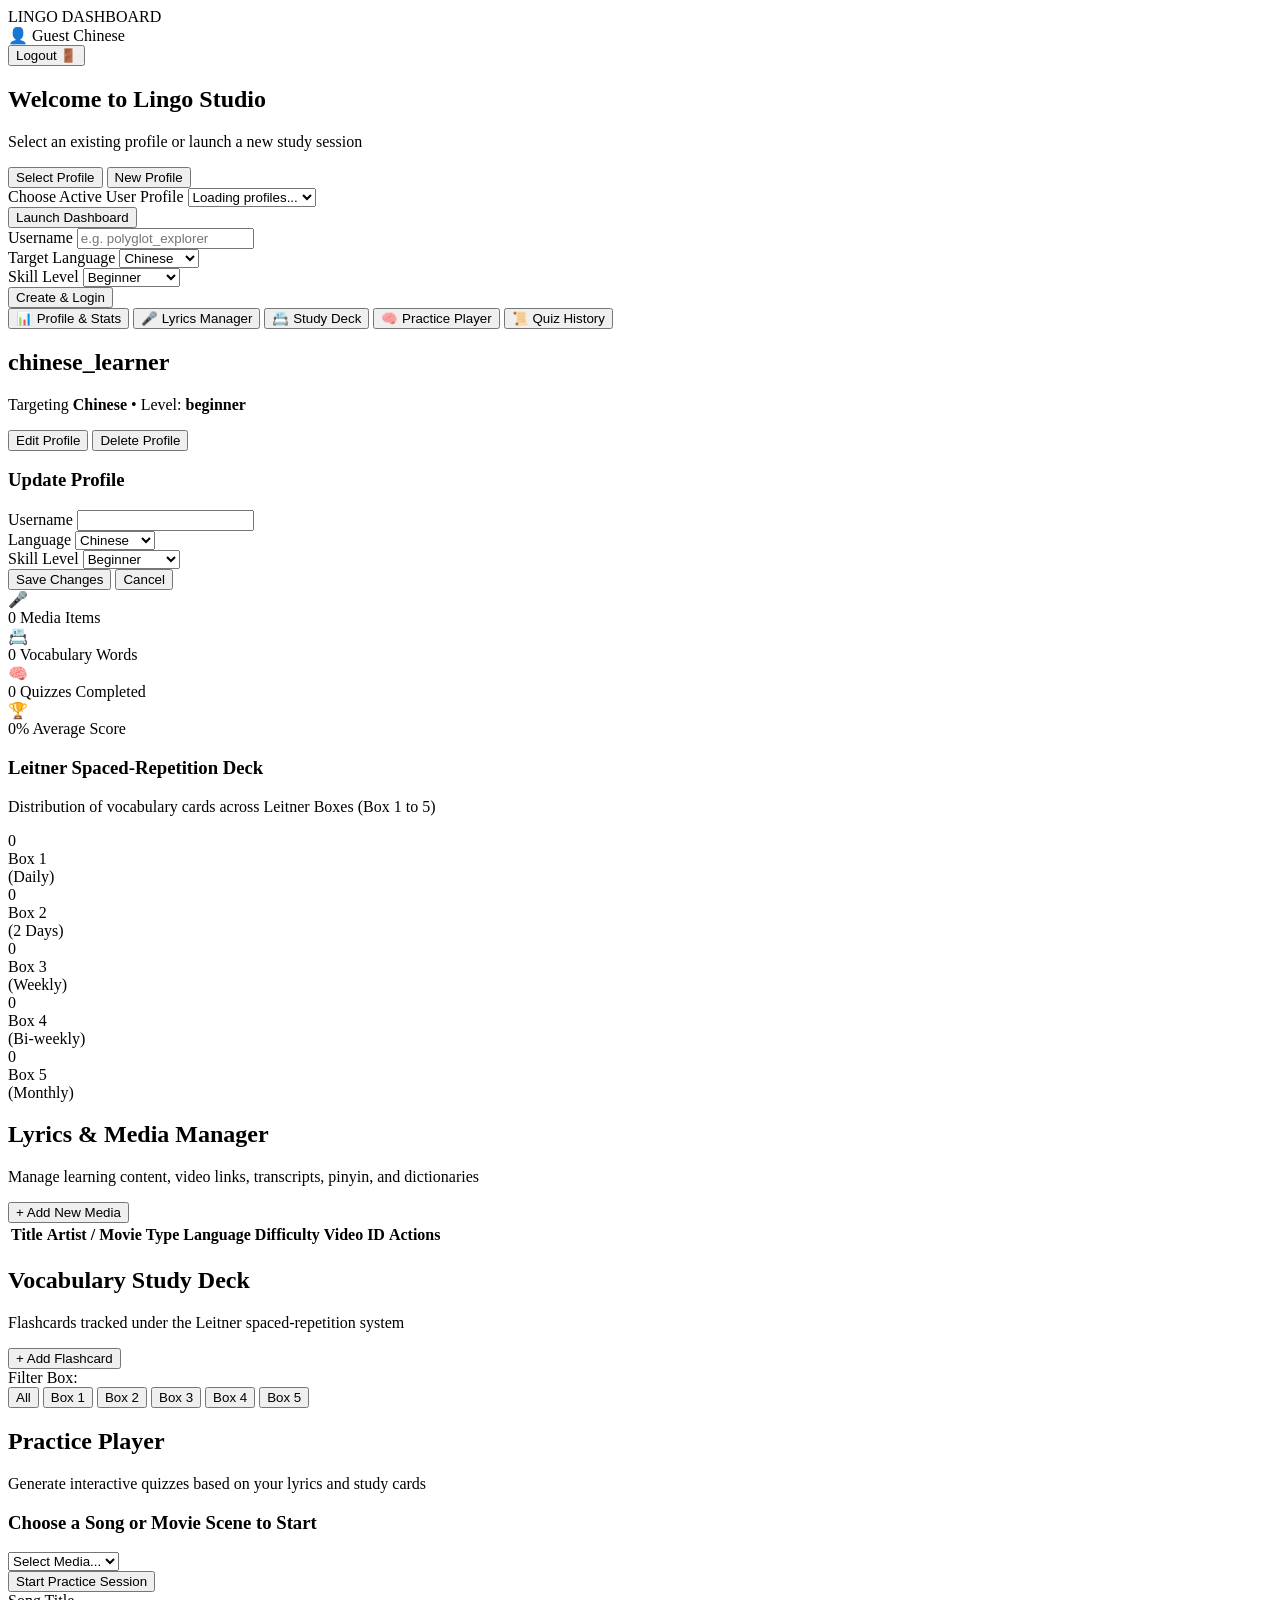
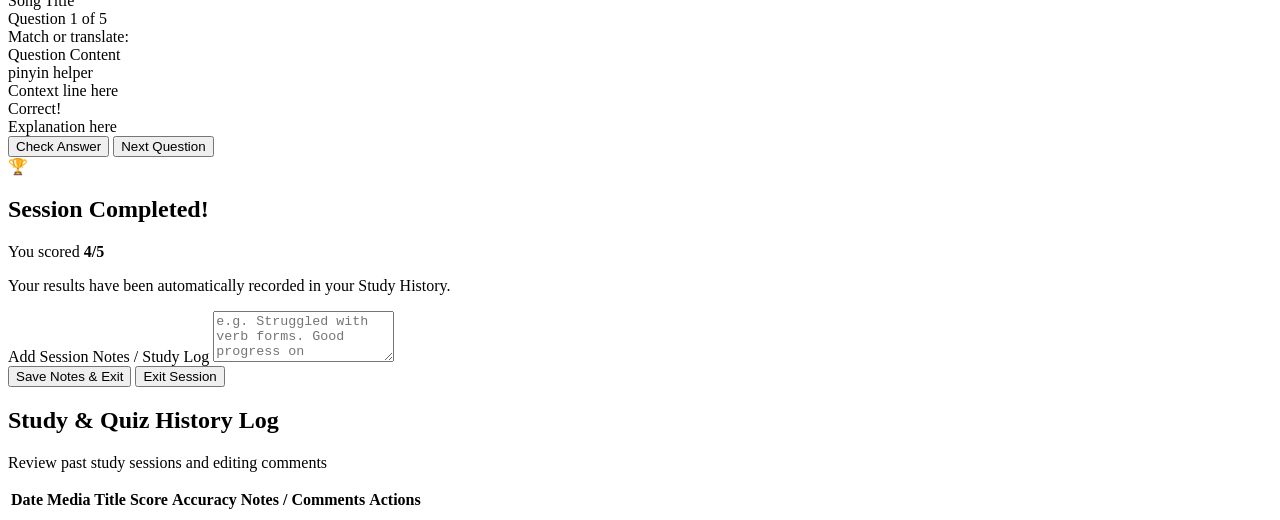
==== app/frontend/index.html @ 64d814b3 "feat: implement user dashboard CRUD operations and Chrome extension auto-save & login authentication" ====
<!DOCTYPE html>
<html lang="en">
<head>
  <meta charset="UTF-8">
  <meta name="viewport" content="width=device-width, initial-scale=1.0">
  <title>Lingo Karaoke - Creator & Study Dashboard</title>
  <!-- Outfit and Orbitron Google Fonts for premium tech look -->
  <link href="https://fonts.googleapis.com/css2?family=Outfit:wght@300;400;500;600;700&family=Orbitron:wght@600;700;800;900&display=swap" rel="stylesheet">
  <link rel="stylesheet" href="/dashboard-assets/style.css">
  <script src="/dashboard-assets/app.js" defer></script>
</head>
<body class="dark-theme">
  <!-- Neon Background Elements -->
  <div class="neon-bg-glow glow-top-left"></div>
  <div class="neon-bg-glow glow-bottom-right"></div>

  <!-- MAIN APP WRAPPER -->
  <div id="app" class="app-wrapper">
    
    <!-- HEADER -->
    <header class="app-header">
      <div class="logo-container">
        <span class="logo-glow">LINGO</span>
        <span class="logo-sub">DASHBOARD</span>
      </div>
      <div class="header-right hidden" id="header-user-badge">
        <div class="user-pill">
          <span class="avatar-icon">👤</span>
          <span id="current-user-name">Guest</span>
          <span class="lang-badge" id="current-user-lang">Chinese</span>
        </div>
        <button id="btn-logout" class="btn btn-logout-icon" title="Logout">Logout 🚪</button>
      </div>
    </header>

    <!-- VIEW 1: AUTHENTICATION (LOGIN / REGISTER) -->
    <main id="view-auth" class="auth-container">
      <div class="auth-card glass-panel">
        <h2 class="auth-title">Welcome to Lingo Studio</h2>
        <p class="auth-subtitle">Select an existing profile or launch a new study session</p>
        
        <!-- Tab selector inside auth -->
        <div class="auth-tabs">
          <button id="tab-btn-login" class="auth-tab-btn active">Select Profile</button>
          <button id="tab-btn-register" class="auth-tab-btn">New Profile</button>
        </div>

        <!-- Section A: Select Profile -->
        <div id="auth-section-login" class="auth-section">
          <form id="form-login">
            <div class="form-group">
              <label for="login-user-select">Choose Active User Profile</label>
              <select id="login-user-select" class="form-input" required>
                <option value="" disabled selected>Loading profiles...</option>
              </select>
            </div>
            <button type="submit" class="btn btn-primary btn-glow btn-full" id="btn-submit-login">
              Launch Dashboard
            </button>
          </form>
        </div>

        <!-- Section B: Create New Profile -->
        <div id="auth-section-register" class="auth-section hidden">
          <form id="form-register">
            <div class="form-group">
              <label for="reg-username">Username</label>
              <input type="text" id="reg-username" class="form-input" placeholder="e.g. polyglot_explorer" required>
            </div>
            <div class="form-group">
              <label for="reg-target-lang">Target Language</label>
              <select id="reg-target-lang" class="form-input" required>
                <option value="Chinese">Chinese</option>
                <option value="Spanish">Spanish</option>
                <option value="German">German</option>
                <option value="Japanese">Japanese</option>
              </select>
            </div>
            <div class="form-group">
              <label for="reg-skill-level">Skill Level</label>
              <select id="reg-skill-level" class="form-input" required>
                <option value="beginner">Beginner</option>
                <option value="intermediate">Intermediate</option>
                <option value="advanced">Advanced</option>
              </select>
            </div>
            <button type="submit" class="btn btn-primary btn-glow btn-full" id="btn-submit-register">
              Create & Login
            </button>
          </form>
        </div>
      </div>
    </main>

    <!-- VIEW 2: DASHBOARD PANEL (HIDDEN BY DEFAULT) -->
    <main id="view-dashboard" class="dashboard-container hidden">
      <!-- SIDEBAR -->
      <aside class="dashboard-sidebar glass-panel">
        <nav class="sidebar-nav">
          <button class="side-tab active" data-tab="stats" id="side-tab-stats">
            <span class="tab-icon">📊</span> <span class="tab-label">Profile & Stats</span>
          </button>
          <button class="side-tab" data-tab="media" id="side-tab-media">
            <span class="tab-icon">🎤</span> <span class="tab-label">Lyrics Manager</span>
          </button>
          <button class="side-tab" data-tab="vocab" id="side-tab-vocab">
            <span class="tab-icon">📇</span> <span class="tab-label">Study Deck</span>
          </button>
          <button class="side-tab" data-tab="practice" id="side-tab-practice">
            <span class="tab-icon">🧠</span> <span class="tab-label">Practice Player</span>
          </button>
          <button class="side-tab" data-tab="history" id="side-tab-history">
            <span class="tab-icon">📜</span> <span class="tab-label">Quiz History</span>
          </button>
        </nav>
      </aside>

      <!-- MAIN CONTENT PANEL -->
      <section class="dashboard-main-content">
        
        <!-- Tab 1: Stats & Profile -->
        <div id="pane-stats" class="pane active">
          <div class="profile-card glass-panel header-highlight">
            <div class="profile-details-flex">
              <div>
                <h2 id="stats-username">chinese_learner</h2>
                <p class="profile-meta">Targeting <strong id="stats-lang">Chinese</strong> • Level: <strong id="stats-level" class="badge">beginner</strong></p>
              </div>
              <div class="profile-actions-inline">
                <button id="btn-edit-profile" class="btn btn-secondary">Edit Profile</button>
                <button id="btn-delete-profile" class="btn btn-danger">Delete Profile</button>
              </div>
            </div>
          </div>

          <!-- Profile Edit Fields (Collapsible/Hidden by default) -->
          <div id="profile-edit-box" class="profile-edit-box glass-panel hidden">
            <h3>Update Profile</h3>
            <form id="form-edit-profile" class="form-grid-3">
              <div class="form-group">
                <label for="edit-username">Username</label>
                <input type="text" id="edit-username" class="form-input" required>
              </div>
              <div class="form-group">
                <label for="edit-target-lang">Language</label>
                <select id="edit-target-lang" class="form-input" required>
                  <option value="Chinese">Chinese</option>
                  <option value="Spanish">Spanish</option>
                  <option value="German">German</option>
                  <option value="Japanese">Japanese</option>
                </select>
              </div>
              <div class="form-group">
                <label for="edit-skill-level">Skill Level</label>
                <select id="edit-skill-level" class="form-input" required>
                  <option value="beginner">Beginner</option>
                  <option value="intermediate">Intermediate</option>
                  <option value="advanced">Advanced</option>
                </select>
              </div>
              <div class="form-actions-span">
                <button type="submit" class="btn btn-primary">Save Changes</button>
                <button type="button" id="btn-cancel-edit-profile" class="btn btn-secondary">Cancel</button>
              </div>
            </form>
          </div>

          <!-- Stats Grid -->
          <div class="stats-grid">
            <div class="stat-box glass-panel">
              <span class="stat-icon">🎤</span>
              <div class="stat-data">
                <span class="stat-value" id="stat-total-media">0</span>
                <span class="stat-title">Media Items</span>
              </div>
            </div>
            <div class="stat-box glass-panel">
              <span class="stat-icon">📇</span>
              <div class="stat-data">
                <span class="stat-value" id="stat-total-vocab">0</span>
                <span class="stat-title">Vocabulary Words</span>
              </div>
            </div>
            <div class="stat-box glass-panel">
              <span class="stat-icon">🧠</span>
              <div class="stat-data">
                <span class="stat-value" id="stat-total-quizzes">0</span>
                <span class="stat-title">Quizzes Completed</span>
              </div>
            </div>
            <div class="stat-box glass-panel">
              <span class="stat-icon">🏆</span>
              <div class="stat-data">
                <span class="stat-value" id="stat-avg-score">0%</span>
                <span class="stat-title">Average Score</span>
              </div>
            </div>
          </div>

          <!-- Leitner box distribution chart container -->
          <div class="chart-container glass-panel">
            <h3>Leitner Spaced-Repetition Deck</h3>
            <p class="chart-subtitle">Distribution of vocabulary cards across Leitner Boxes (Box 1 to 5)</p>
            <div class="leitner-bar-chart">
              <div class="bar-column">
                <div class="bar-fill box1" style="height: 0%" id="box-bar-1">
                  <span class="bar-value" id="box-count-1">0</span>
                </div>
                <span class="bar-label">Box 1<br>(Daily)</span>
              </div>
              <div class="bar-column">
                <div class="bar-fill box2" style="height: 0%" id="box-bar-2">
                  <span class="bar-value" id="box-count-2">0</span>
                </div>
                <span class="bar-label">Box 2<br>(2 Days)</span>
              </div>
              <div class="bar-column">
                <div class="bar-fill box3" style="height: 0%" id="box-bar-3">
                  <span class="bar-value" id="box-count-3">0</span>
                </div>
                <span class="bar-label">Box 3<br>(Weekly)</span>
              </div>
              <div class="bar-column">
                <div class="bar-fill box4" style="height: 0%" id="box-bar-4">
                  <span class="bar-value" id="box-count-4">0</span>
                </div>
                <span class="bar-label">Box 4<br>(Bi-weekly)</span>
              </div>
              <div class="bar-column">
                <div class="bar-fill box5" style="height: 0%" id="box-bar-5">
                  <span class="bar-value" id="box-count-5">0</span>
                </div>
                <span class="bar-label">Box 5<br>(Monthly)</span>
              </div>
            </div>
          </div>
        </div>

        <!-- Tab 2: Lyrics/Media Manager -->
        <div id="pane-media" class="pane">
          <div class="pane-header">
            <div>
              <h2>Lyrics & Media Manager</h2>
              <p>Manage learning content, video links, transcripts, pinyin, and dictionaries</p>
            </div>
            <button id="btn-add-media" class="btn btn-primary btn-glow">+ Add New Media</button>
          </div>

          <div class="table-container glass-panel">
            <table class="data-table" id="table-media">
              <thead>
                <tr>
                  <th>Title</th>
                  <th>Artist / Movie</th>
                  <th>Type</th>
                  <th>Language</th>
                  <th>Difficulty</th>
                  <th>Video ID</th>
                  <th>Actions</th>
                </tr>
              </thead>
              <tbody id="media-list-rows">
                <!-- Media records injected here -->
              </tbody>
            </table>
          </div>
        </div>

        <!-- Tab 3: Vocabulary Study Deck -->
        <div id="pane-vocab" class="pane">
          <div class="pane-header">
            <div>
              <h2>Vocabulary Study Deck</h2>
              <p>Flashcards tracked under the Leitner spaced-repetition system</p>
            </div>
            <button id="btn-add-vocab" class="btn btn-primary btn-glow">+ Add Flashcard</button>
          </div>

          <!-- Filters -->
          <div class="filter-bar glass-panel">
            <span class="filter-label">Filter Box:</span>
            <div class="filter-buttons">
              <button class="filter-btn active" data-box="all">All</button>
              <button class="filter-btn" data-box="1">Box 1</button>
              <button class="filter-btn" data-box="2">Box 2</button>
              <button class="filter-btn" data-box="3">Box 3</button>
              <button class="filter-btn" data-box="4">Box 4</button>
              <button class="filter-btn" data-box="5">Box 5</button>
            </div>
          </div>

          <div class="vocab-grid-container" id="vocab-deck-cards">
            <!-- Cards injected here -->
          </div>
        </div>

        <!-- Tab 4: Practice Player / Quizzes -->
        <div id="pane-practice" class="pane">
          <div class="pane-header">
            <div>
              <h2>Practice Player</h2>
              <p>Generate interactive quizzes based on your lyrics and study cards</p>
            </div>
          </div>

          <!-- Selector -->
          <div id="practice-selector" class="glass-panel text-center">
            <h3>Choose a Song or Movie Scene to Start</h3>
            <div class="form-group width-medium-center">
              <select id="practice-media-select" class="form-input">
                <option value="" disabled selected>Select Media...</option>
              </select>
            </div>
            <button id="btn-start-practice" class="btn btn-primary btn-glow">Start Practice Session</button>
          </div>

          <!-- Active Quiz Area -->
          <div id="practice-active-area" class="practice-active-area glass-panel hidden">
            <div class="quiz-player-header">
              <div class="quiz-player-title" id="quiz-media-title">Song Title</div>
              <div class="quiz-player-status" id="quiz-progress-text">Question 1 of 5</div>
            </div>

            <div class="quiz-card-body">
              <div class="quiz-question-container">
                <div class="quiz-prompt-header">Match or translate:</div>
                <div class="quiz-question-main" id="quiz-question-prompt">Question Content</div>
                <div class="quiz-question-helper" id="quiz-question-pinyin">pinyin helper</div>
                <div class="quiz-question-context-sentence" id="quiz-question-context">Context line here</div>
              </div>

              <!-- Options -->
              <div class="quiz-options-container" id="quiz-options">
                <!-- Dynamic choices or text inputs -->
              </div>

              <!-- Feedback Box -->
              <div class="quiz-feedback-box hidden" id="quiz-feedback-banner">
                <div class="feedback-status" id="quiz-feedback-status">Correct!</div>
                <div class="feedback-desc" id="quiz-feedback-explanation">Explanation here</div>
              </div>

              <!-- Controls -->
              <div class="quiz-footer-actions">
                <button id="btn-submit-quiz-answer" class="btn btn-primary">Check Answer</button>
                <button id="btn-next-quiz-question" class="btn btn-secondary hidden">Next Question</button>
              </div>
            </div>
          </div>

          <!-- Active Quiz Results -->
          <div id="practice-results-area" class="glass-panel text-center hidden">
            <div class="trophy-icon">🏆</div>
            <h2>Session Completed!</h2>
            <p class="results-score-text">You scored <strong id="quiz-results-score">4/5</strong></p>
            <p>Your results have been automatically recorded in your Study History.</p>
            
            <div class="form-group width-medium-center text-left">
              <label for="quiz-results-notes">Add Session Notes / Study Log</label>
              <textarea id="quiz-results-notes" class="form-input" rows="3" placeholder="e.g. Struggled with verb forms. Good progress on pronunciation!"></textarea>
            </div>
            
            <div class="results-actions">
              <button id="btn-save-quiz-notes" class="btn btn-primary">Save Notes & Exit</button>
              <button id="btn-exit-quiz" class="btn btn-secondary">Exit Session</button>
            </div>
          </div>
        </div>

        <!-- Tab 5: Quiz History -->
        <div id="pane-history" class="pane">
          <div class="pane-header">
            <div>
              <h2>Study & Quiz History Log</h2>
              <p>Review past study sessions and editing comments</p>
            </div>
          </div>

          <div class="table-container glass-panel">
            <table class="data-table" id="table-history">
              <thead>
                <tr>
                  <th>Date</th>
                  <th>Media Title</th>
                  <th>Score</th>
                  <th>Accuracy</th>
                  <th>Notes / Comments</th>
                  <th>Actions</th>
                </tr>
              </thead>
              <tbody id="history-list-rows">
                <!-- History logs injected here -->
              </tbody>
            </table>
          </div>
        </div>

      </section>
    </main>

  </div> <!-- /app-wrapper -->

  <!-- ==================== MODAL OVERLAYS ==================== -->

  <!-- 1. ADD/EDIT MEDIA MODAL -->
  <dialog id="modal-media" class="modal glass-panel">
    <div class="modal-header">
      <h3 id="modal-media-title">Add New Media Content</h3>
      <button class="modal-close-btn" id="btn-close-media-modal">×</button>
    </div>
    <form id="form-media">
      <input type="hidden" id="media-form-id">
      <div class="modal-body-grid">
        <div class="form-group">
          <label for="media-title">Title</label>
          <input type="text" id="media-title" class="form-input" required placeholder="e.g. 甜蜜蜜">
        </div>
        <div class="form-group">
          <label for="media-artist">Artist or Director</label>
          <input type="text" id="media-artist" class="form-input" required placeholder="e.g. Teresa Teng">
        </div>
        <div class="form-group">
          <label for="media-type">Media Type</label>
          <select id="media-type" class="form-input" required>
            <option value="song">Song (Karaoke)</option>
            <option value="movie">Movie Scene (Dialogue)</option>
          </select>
        </div>
        <div class="form-group">
          <label for="media-language">Language</label>
          <select id="media-language" class="form-input" required>
            <option value="Chinese">Chinese</option>
            <option value="Spanish">Spanish</option>
            <option value="German">German</option>
            <option value="Japanese">Japanese</option>
          </select>
        </div>
        <div class="form-group">
          <label for="media-difficulty">Difficulty</label>
          <select id="media-difficulty" class="form-input" required>
            <option value="beginner">Beginner</option>
            <option value="intermediate">Intermediate</option>
            <option value="advanced">Advanced</option>
          </select>
        </div>
        <div class="form-group">
          <label for="media-video-id">YouTube Video ID (Optional)</label>
          <input type="text" id="media-video-id" class="form-input" placeholder="e.g. Y3v7XW4sKk8">
        </div>
        <div class="form-group col-span-2">
          <label for="media-original">Original Text / Lyrics (one line per line)</label>
          <textarea id="media-original" class="form-input font-monospace" rows="5" required placeholder="甜蜜蜜 你笑得甜蜜蜜&#10;好像花儿开在春风里"></textarea>
        </div>
        <div class="form-group col-span-2">
          <label for="media-translated">Translated Text (matching original line-by-line)</label>
          <textarea id="media-translated" class="form-input font-monospace" rows="5" required placeholder="Sweetly, you smile so sweetly&#10;As if flowers blooming in the spring breeze"></textarea>
        </div>
        <div class="form-group col-span-2">
          <label for="media-pinyin">Phonetic Guide / Pinyin (Optional, matching line-by-line)</label>
          <textarea id="media-pinyin" class="form-input font-monospace" rows="5" placeholder="tián mì mì, nǐ xiào de tián mì mì&#10;hǎo xiàng huā er kāi zài chūn fēng lǐ"></textarea>
        </div>
      </div>
      <div class="modal-actions">
        <button type="button" class="btn btn-secondary" id="btn-cancel-media">Cancel</button>
        <button type="submit" class="btn btn-primary" id="btn-submit-media">Save Content</button>
      </div>
    </form>
  </dialog>

  <!-- 2. ADD/EDIT FLASHCARD MODAL -->
  <dialog id="modal-vocab" class="modal glass-panel">
    <div class="modal-header">
      <h3 id="modal-vocab-title">Add Vocabulary Flashcard</h3>
      <button class="modal-close-btn" id="btn-close-vocab-modal">×</button>
    </div>
    <form id="form-vocab">
      <input type="hidden" id="vocab-form-id">
      <div class="modal-body-grid">
        <div class="form-group">
          <label for="vocab-word">Foreign Word / Phrase</label>
          <input type="text" id="vocab-word" class="form-input" required placeholder="e.g. 甜蜜蜜">
        </div>
        <div class="form-group">
          <label for="vocab-pinyin">Pinyin / Phonetic (Optional)</label>
          <input type="text" id="vocab-pinyin" class="form-input" placeholder="e.g. tián mì mì">
        </div>
        <div class="form-group col-span-2">
          <label for="vocab-translation">Translation / Definition</label>
          <input type="text" id="vocab-translation" class="form-input" required placeholder="e.g. Sweetly / sweet as honey">
        </div>
        <div class="form-group col-span-2">
          <label for="vocab-context">Context Sentence (where encountered)</label>
          <textarea id="vocab-context" class="form-input" rows="2" required placeholder="e.g. 甜蜜蜜你笑得甜蜜蜜"></textarea>
        </div>
        <div class="form-group">
          <label for="vocab-box">Leitner Box (1 - 5)</label>
          <select id="vocab-box" class="form-input" required>
            <option value="1">Box 1 (Daily)</option>
            <option value="2">Box 2 (2 Days)</option>
            <option value="3">Box 3 (Weekly)</option>
            <option value="4">Box 4 (Bi-weekly)</option>
            <option value="5">Box 5 (Monthly)</option>
          </select>
        </div>
        <div class="form-group">
          <label for="vocab-next-review">Next Review Date</label>
          <input type="date" id="vocab-next-review" class="form-input" required>
        </div>
      </div>
      <div class="modal-actions">
        <button type="button" class="btn btn-secondary" id="btn-cancel-vocab">Cancel</button>
        <button type="submit" class="btn btn-primary" id="btn-submit-vocab">Save Flashcard</button>
      </div>
    </form>
  </dialog>

  <!-- 3. EDIT QUIZ HISTORY MODAL -->
  <dialog id="modal-history" class="modal glass-panel">
    <div class="modal-header">
      <h3>Edit Study Session Log</h3>
      <button class="modal-close-btn" id="btn-close-history-modal">×</button>
    </div>
    <form id="form-history">
      <input type="hidden" id="history-form-id">
      <div class="form-group">
        <label for="history-notes">Study Notes / Observations</label>
        <textarea id="history-notes" class="form-input" rows="4" required placeholder="Write details about what went well, what to practice next, etc."></textarea>
      </div>
      <div class="modal-actions">
        <button type="button" class="btn btn-secondary" id="btn-cancel-history">Cancel</button>
        <button type="submit" class="btn btn-primary">Save Notes</button>
      </div>
    </form>
  </dialog>

</body>
</html>
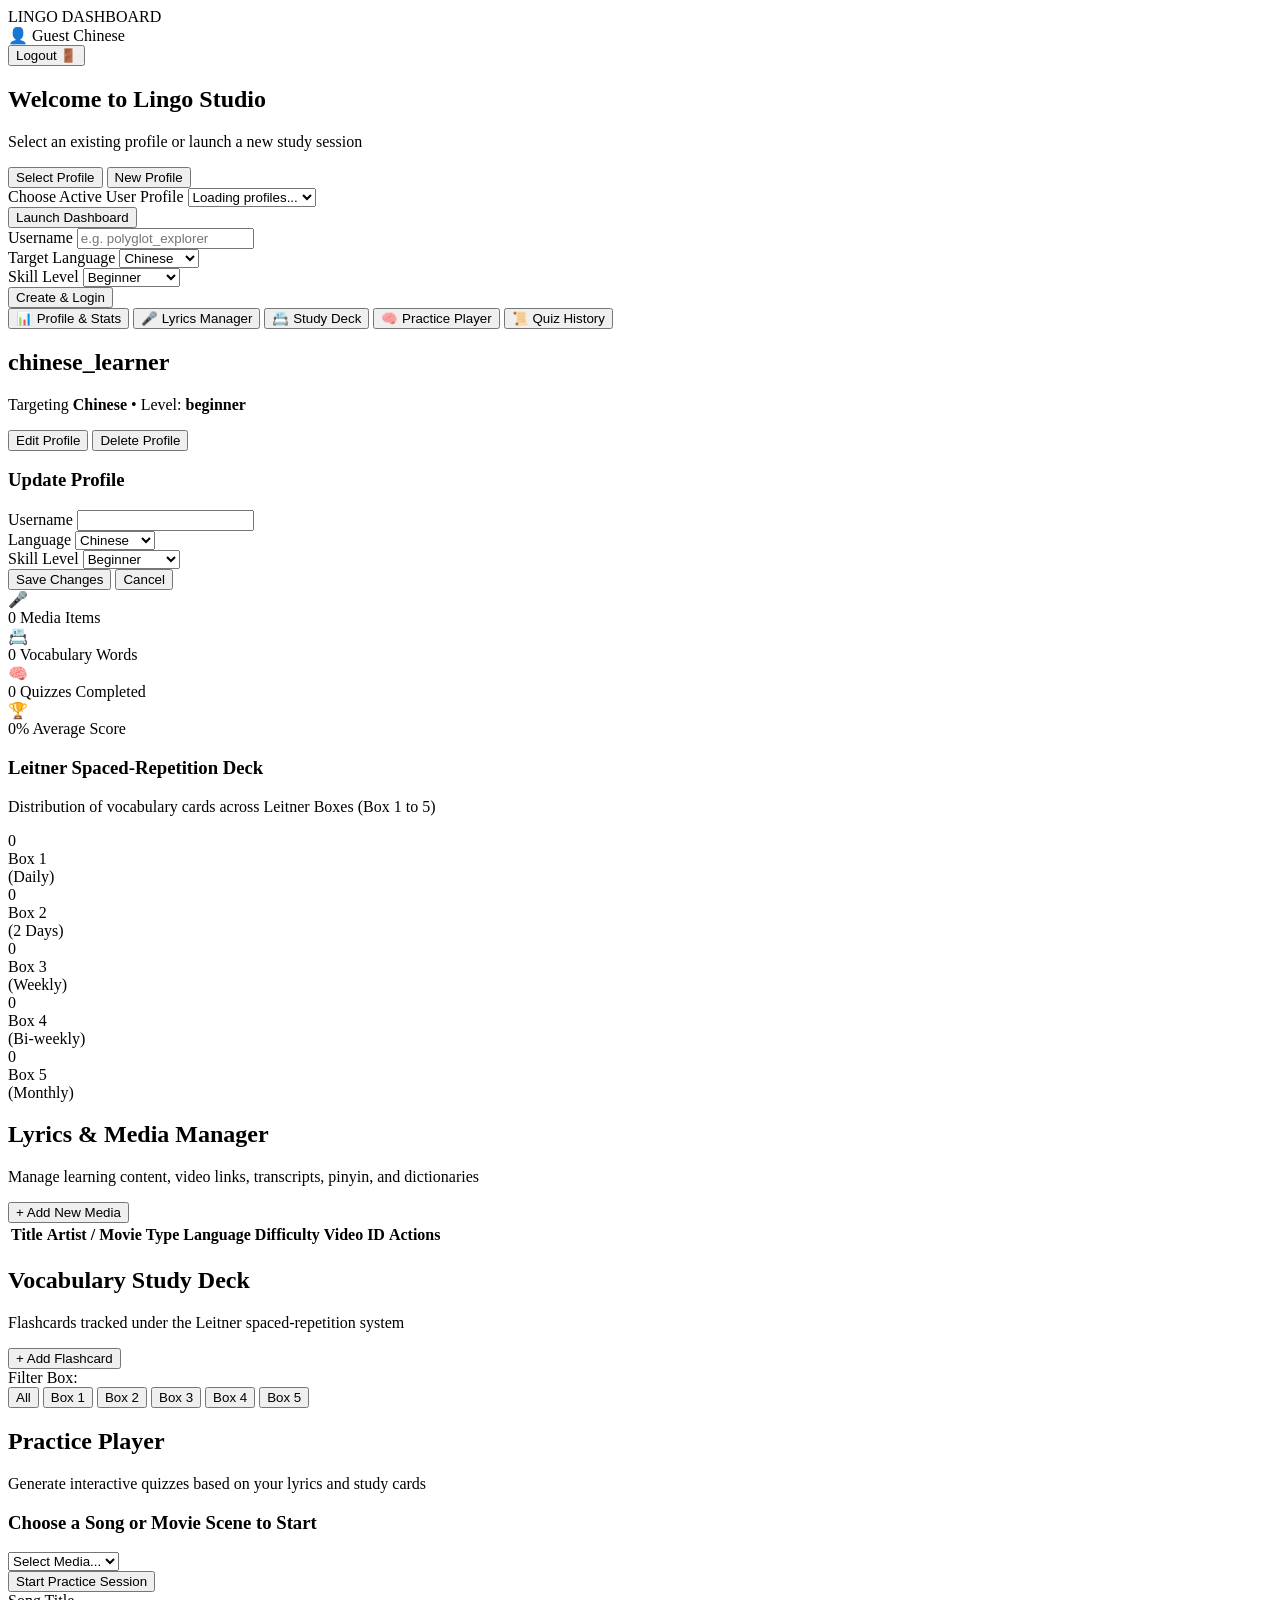
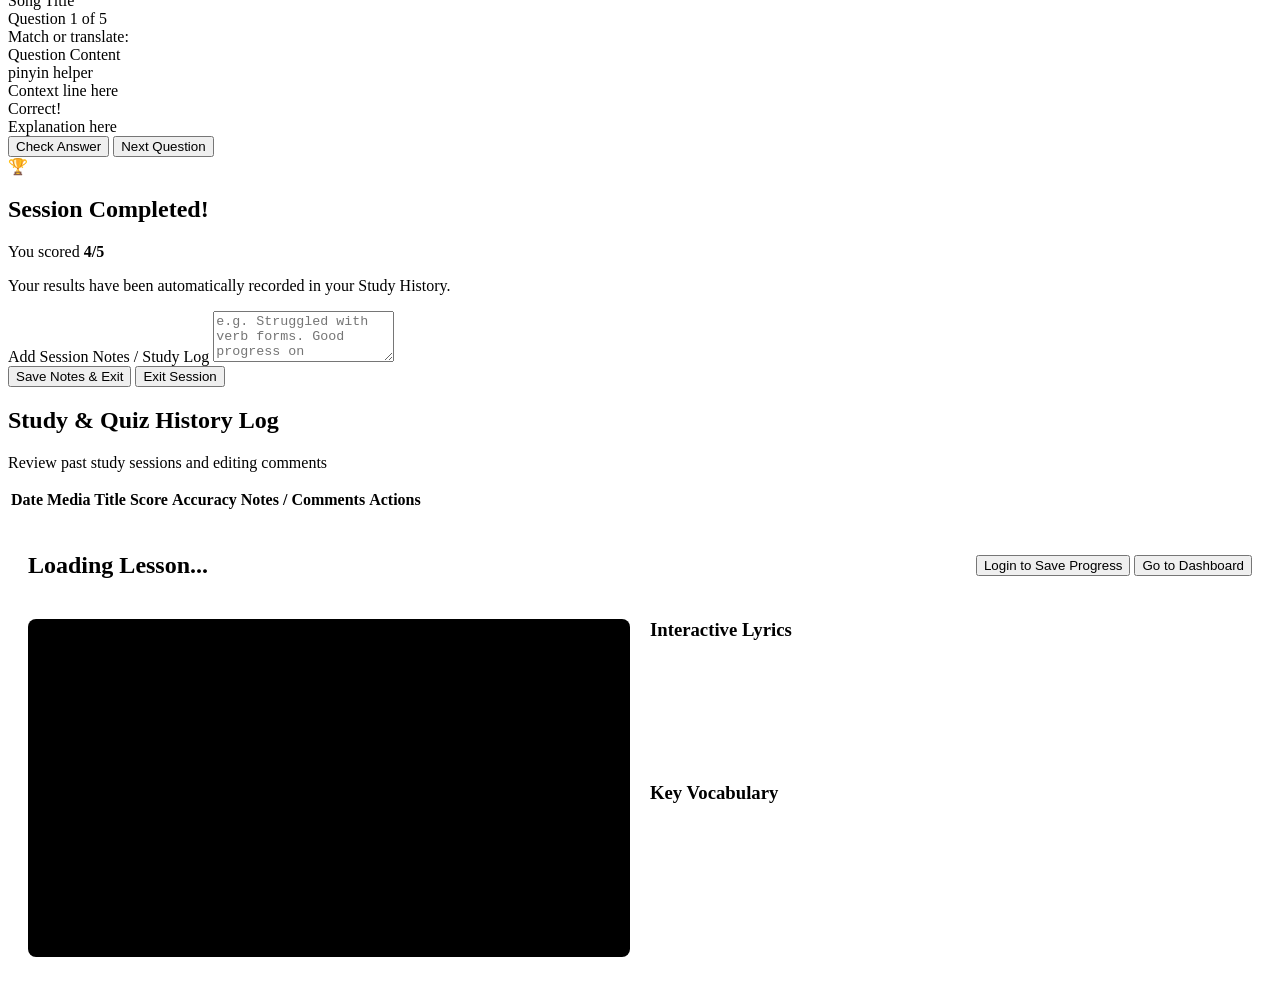
==== commit 440fce02: "feat: Transition to SaaS model with unauthenticated lesson sharing, web player, and spaced repetitio" ====
--- a/app/frontend/index.html
+++ b/app/frontend/index.html
@@ -7,6 +7,7 @@
   <!-- Outfit and Orbitron Google Fonts for premium tech look -->
   <link href="https://fonts.googleapis.com/css2?family=Outfit:wght@300;400;500;600;700&family=Orbitron:wght@600;700;800;900&display=swap" rel="stylesheet">
   <link rel="stylesheet" href="/dashboard-assets/style.css">
+  <script src="https://www.youtube.com/iframe_api"></script>
   <script src="/dashboard-assets/app.js" defer></script>
 </head>
 <body class="dark-theme">
@@ -398,6 +399,29 @@
       </section>
     </main>
 
+    <!-- VIEW 3: SHARED LESSON (UNAUTHENTICATED) -->
+    <main id="view-shared-lesson" class="shared-lesson-container hidden" style="flex-grow: 1; padding: 20px; overflow-y: auto;">
+      <header class="lesson-header" style="display: flex; justify-content: space-between; align-items: center; margin-bottom: 20px;">
+        <h2 id="lesson-title">Loading Lesson...</h2>
+        <div class="lesson-actions">
+          <button id="btn-lesson-login" class="btn btn-secondary btn-glow">Login to Save Progress</button>
+          <button id="btn-lesson-dashboard" class="btn btn-primary btn-glow hidden">Go to Dashboard</button>
+        </div>
+      </header>
+      <div class="lesson-content-grid" style="display: grid; grid-template-columns: 1fr 1fr; gap: 20px;">
+        <div class="lesson-player-section glass-panel">
+          <div id="youtube-player-container" class="video-container" style="aspect-ratio: 16/9; background: #000; margin-bottom: 15px; border-radius: 8px; overflow: hidden;"></div>
+          <div class="lesson-tutorial" id="lesson-tutorial-content" style="font-size: 0.9rem; line-height: 1.6; color: var(--text-secondary);"></div>
+        </div>
+        <div class="lesson-lyrics-section glass-panel" style="display: flex; flex-direction: column; max-height: 70vh;">
+          <h3 style="margin-top: 0;">Interactive Lyrics</h3>
+          <div class="lyrics-scroll-box" id="lesson-lyrics-box" style="flex-grow: 1; overflow-y: auto; margin-bottom: 20px; padding-right: 10px;"></div>
+          <h3 style="margin-top: 0;">Key Vocabulary</h3>
+          <div class="vocab-list-box" id="lesson-vocab-box" style="height: 150px; overflow-y: auto;"></div>
+        </div>
+      </div>
+    </main>
+
   </div> <!-- /app-wrapper -->
 
   <!-- ==================== MODAL OVERLAYS ==================== -->
